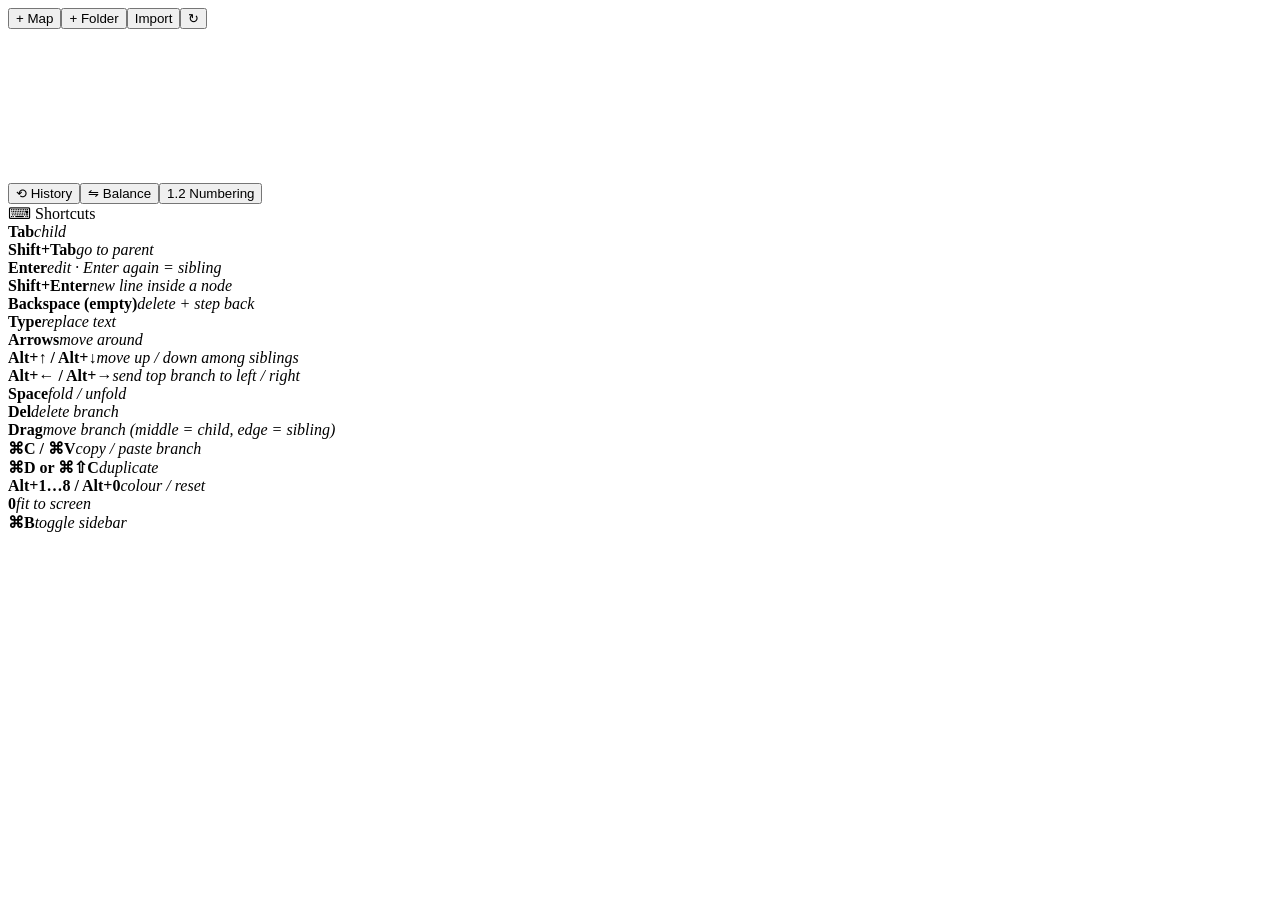
==== index.html @ 31e62b00 "Add page markup and load the scripts in order" ====
<!doctype html>
<html lang="en">
  <head>
    <meta charset="utf-8" />
    <title>Mindmap</title>
    <link rel="stylesheet" href="css/base.css" />
    <link rel="stylesheet" href="css/nodes.css" />
    <link rel="stylesheet" href="css/panels.css" />
  </head>
  <body>
    <div id="sb">
      <div id="bar">
        <button id="bm">+ Map</button><button id="bf">+ Folder</button><button id="bi">Import</button
        ><button id="br" class="sm" title="Rescan folder">↻</button>
      </div>
      <div id="tree"></div>
      <div id="status"></div>
    </div>
    <div id="stage">
      <div id="world">
        <svg id="lines"></svg>
        <div id="dots"></div>
      </div>
      <div id="tools">
        <button id="bh" title="Version history">⟲ History</button
        ><button id="bb" title="Spread top-level branches evenly over both sides">⇋ Balance</button
        ><button id="bn" title="Toggle auto numbering (1, 1.1, 1.2 …)">1.2 Numbering</button>
      </div>
      <div id="lock"><span id="lockmsg"></span><button id="lockbtn" style="display: none"></button></div>
    </div>
    <div id="hist" style="display: none">
      <div id="hbox">
        <div id="hh"><b>Version history</b><span id="hx">×</span></div>
        <div id="hl"></div>
      </div>
    </div>
    <div id="help">
      <span>⌨ Shortcuts</span>
      <div id="hp">
        <div><b>Tab</b><i>child</i></div>
        <div><b>Shift+Tab</b><i>go to parent</i></div>
        <div><b>Enter</b><i>edit · Enter again = sibling</i></div>
        <div><b>Shift+Enter</b><i>new line inside a node</i></div>
        <div><b>Backspace (empty)</b><i>delete + step back</i></div>
        <div><b>Type</b><i>replace text</i></div>
        <div><b>Arrows</b><i>move around</i></div>
        <div><b>Alt+↑ / Alt+↓</b><i>move up / down among siblings</i></div>
        <div><b>Alt+← / Alt+→</b><i>send top branch to left / right</i></div>
        <div><b>Space</b><i>fold / unfold</i></div>
        <div><b>Del</b><i>delete branch</i></div>
        <div><b>Drag</b><i>move branch (middle = child, edge = sibling)</i></div>
        <div><b>⌘C / ⌘V</b><i>copy / paste branch</i></div>
        <div><b>⌘D or ⌘⇧C</b><i>duplicate</i></div>
        <div><b>Alt+1…8 / Alt+0</b><i>colour / reset</i></div>
        <div><b>0</b><i>fit to screen</i></div>
        <div><b>⌘B</b><i>toggle sidebar</i></div>
      </div>
    </div>
    <script src="js/core/session.js"></script>
    <script src="js/core/persistence.js"></script>
    <script src="js/core/history.js"></script>
    <script src="js/map/layout.js"></script>
    <script src="js/map/edit.js"></script>
    <script src="js/map/shortcuts.js"></script>
    <script src="js/map/dots.js"></script>
    <script src="js/map/drag.js"></script>
    <script src="js/ui/sidebar.js"></script>
  </body>
</html>
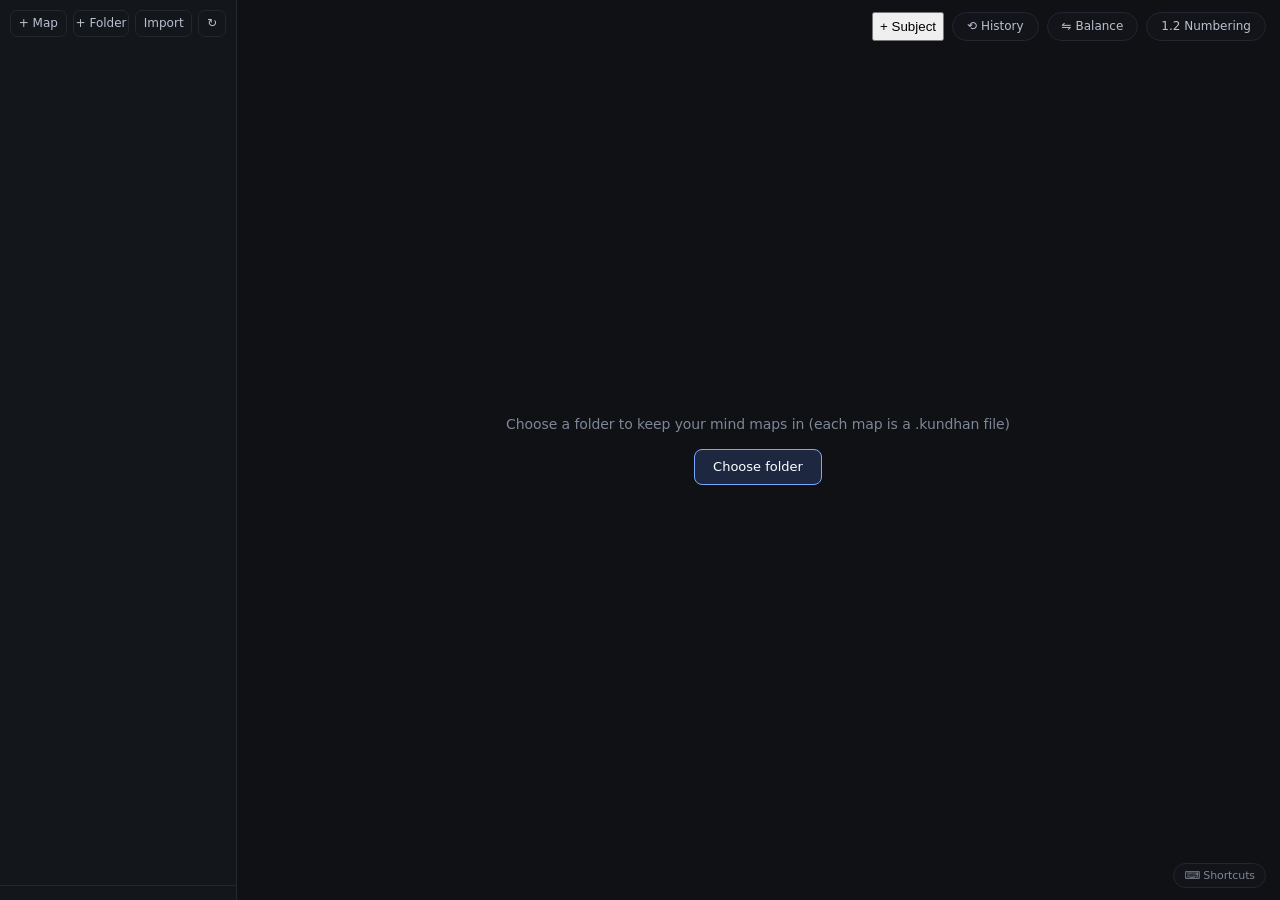
==== commit a0b85f24: "Add Subject button and shortcut entry" ====
--- a/index.html
+++ b/index.html
@@ -22,7 +22,8 @@
         <div id="dots"></div>
       </div>
       <div id="tools">
-        <button id="bh" title="Version history">⟲ History</button
+        <button id="bs" title="New top-level subject (⌘/Ctrl+Enter)">+ Subject</button
+        ><button id="bh" title="Version history">⟲ History</button
         ><button id="bb" title="Spread top-level branches evenly over both sides">⇋ Balance</button
         ><button id="bn" title="Toggle auto numbering (1, 1.1, 1.2 …)">1.2 Numbering</button>
       </div>
@@ -41,6 +42,7 @@
         <div><b>Shift+Tab</b><i>go to parent</i></div>
         <div><b>Enter</b><i>edit · Enter again = sibling</i></div>
         <div><b>Shift+Enter</b><i>new line inside a node</i></div>
+        <div><b>⌘/Ctrl+Enter</b><i>new subject (top-level branch)</i></div>
         <div><b>Backspace (empty)</b><i>delete + step back</i></div>
         <div><b>Type</b><i>replace text</i></div>
         <div><b>Arrows</b><i>move around</i></div>
--- a/css/base.css
+++ b/css/base.css
@@ -0,0 +1,156 @@
+:root {
+  --sb: 236px;
+  --bg: #0f1115;
+  --panel: #13161b;
+  --line: #222731;
+  --txt: #e7eaf0;
+  --mut: #7d8796;
+  --acc: #7aa8ff;
+}
+html,
+body {
+  margin: 0;
+  height: 100%;
+  overflow: hidden;
+  background: var(--bg);
+  color: var(--txt);
+  font:
+    13px/1.4 Inter,
+    -apple-system,
+    'SF Pro Text',
+    system-ui,
+    sans-serif;
+  letter-spacing: -0.1px;
+  -webkit-font-smoothing: antialiased;
+}
+body.nosb {
+  --sb: 0px;
+}
+body.nosb #sb {
+  display: none;
+}
+#stage {
+  position: fixed;
+  left: var(--sb);
+  right: 0;
+  top: 0;
+  bottom: 0;
+  cursor: grab;
+  overflow: hidden;
+  background-image: radial-gradient(#1c212a 1.2px, transparent 1.2px);
+  background-size: 24px 24px;
+}
+#world {
+  position: absolute;
+  left: 0;
+  top: 0;
+  transform-origin: 0 0;
+}
+svg {
+  position: absolute;
+  left: 0;
+  top: 0;
+  overflow: visible;
+  pointer-events: none;
+}
+#sb {
+  position: fixed;
+  left: 0;
+  top: 0;
+  bottom: 0;
+  width: var(--sb);
+  background: var(--panel);
+  border-right: 1px solid var(--line);
+  display: flex;
+  flex-direction: column;
+  z-index: 2;
+}
+#bar {
+  display: flex;
+  gap: 6px;
+  padding: 10px 10px 8px;
+}
+#bar button {
+  flex: 1;
+  background: transparent;
+  color: #b9c1cf;
+  border: 1px solid var(--line);
+  border-radius: 7px;
+  padding: 4px 0;
+  cursor: pointer;
+  font: inherit;
+  font-size: 12px;
+  transition:
+    background 0.15s,
+    border-color 0.15s,
+    color 0.15s;
+}
+#bar button:hover {
+  background: #1a1e26;
+  border-color: #2e3542;
+  color: #fff;
+}
+#bar button.sm {
+  flex: 0 0 28px;
+}
+#tree {
+  flex: 1;
+  overflow: auto;
+  padding: 4px 6px;
+}
+.it {
+  display: flex;
+  align-items: center;
+  height: 26px;
+  padding-right: 6px;
+  cursor: pointer;
+  white-space: nowrap;
+  color: #aab3c2;
+  border-radius: 6px;
+  transition: background 0.12s;
+}
+.it:hover {
+  background: #191d25;
+}
+.it.cur {
+  background: #1d2740;
+  color: #fff;
+  box-shadow: inset 2px 0 0 var(--acc);
+}
+.it.drop {
+  outline: 1px solid var(--acc);
+}
+.it .ic {
+  width: 16px;
+  text-align: center;
+  color: #5d6676;
+  flex: none;
+  font-size: 11px;
+}
+.it .nm {
+  flex: 1;
+  overflow: hidden;
+  text-overflow: ellipsis;
+}
+.it .x {
+  visibility: hidden;
+  color: #6b7686;
+  padding: 0 4px;
+  border-radius: 4px;
+}
+.it:hover .x {
+  visibility: visible;
+}
+.it .x:hover {
+  color: #ff8b8b;
+  background: #2a1f24;
+}
+#status {
+  padding: 7px 12px;
+  font-size: 11px;
+  color: var(--mut);
+  border-top: 1px solid var(--line);
+  white-space: nowrap;
+  overflow: hidden;
+  text-overflow: ellipsis;
+}
--- a/css/nodes.css
+++ b/css/nodes.css
@@ -0,0 +1,120 @@
+.n {
+  position: absolute;
+  min-height: 22px;
+  line-height: 20px;
+  padding: 0 10px;
+  border-radius: 8px;
+  white-space: pre;
+  background: #1b1f27;
+  border: 1px solid #2e3541;
+  box-sizing: border-box;
+  cursor: pointer;
+  outline: none;
+  min-width: 26px;
+  box-shadow: 0 1px 3px rgba(0, 0, 0, 0.35);
+  transition:
+    left 0.16s ease,
+    top 0.16s ease,
+    background 0.15s,
+    box-shadow 0.15s;
+}
+.n.sel {
+  box-shadow:
+    0 0 0 2px var(--bg),
+    0 0 0 4px rgba(255, 255, 255, 0.75),
+    0 4px 14px rgba(0, 0, 0, 0.45);
+}
+.n.root {
+  font-weight: 600;
+  font-size: 14px;
+  line-height: 20px;
+  background: linear-gradient(135deg, #34456b, #27324d);
+  border-color: #7aa8ff;
+  border-radius: 12px;
+  padding: 0 14px;
+  box-shadow: 0 2px 12px rgba(122, 168, 255, 0.22);
+}
+.n.root.sel {
+  box-shadow:
+    0 0 0 2px var(--bg),
+    0 0 0 4px rgba(255, 255, 255, 0.75),
+    0 2px 12px rgba(122, 168, 255, 0.3);
+}
+.n.dt-child {
+  outline: 2px dashed #fff;
+  outline-offset: 3px;
+}
+.n.dt-sl {
+  box-shadow: -5px 0 0 #fff;
+}
+.n.dt-sr {
+  box-shadow: 5px 0 0 #fff;
+}
+.n.dt-before {
+  box-shadow: 0 -4px 0 #fff;
+}
+.n.dt-after {
+  box-shadow: 0 4px 0 #fff;
+}
+.n.ghost {
+  position: fixed !important;
+  pointer-events: none;
+  opacity: 0.85;
+  z-index: 50;
+  transition: none;
+}
+.n.col::after {
+  content: '+';
+  color: var(--acc);
+  margin-left: 6px;
+  font-weight: 600;
+}
+.n[contenteditable='plaintext-only']::after {
+  content: '\200b';
+  margin: 0;
+}
+.n[data-num]::before {
+  content: attr(data-num);
+  color: #8d97a8;
+  font-size: 10.5px;
+  margin-right: 7px;
+  font-weight: 500;
+  font-variant-numeric: tabular-nums;
+}
+#dots {
+  position: absolute;
+  left: 0;
+  top: 0;
+  pointer-events: none;
+}
+.dot {
+  position: absolute;
+  width: 11px;
+  height: 11px;
+  margin: -5.5px 0 0 -5.5px;
+  border-radius: 50%;
+  box-sizing: border-box;
+  border: 2px solid var(--c, #9aa7bd);
+  background: var(--bg);
+  pointer-events: auto;
+  cursor: pointer;
+  transition:
+    transform 0.12s,
+    background 0.12s,
+    box-shadow 0.12s;
+  z-index: 4;
+}
+.dot:hover {
+  transform: scale(1.55);
+  background: var(--c, #9aa7bd);
+  box-shadow: 0 0 0 4px rgba(255, 255, 255, 0.08);
+}
+.dot.con {
+  background: var(--c, #9aa7bd);
+}
+.dot.link {
+  background: var(--c, #9aa7bd);
+  pointer-events: none;
+  cursor: default;
+  opacity: 0.9;
+}
--- a/css/panels.css
+++ b/css/panels.css
@@ -0,0 +1,191 @@
+#tools {
+  position: absolute;
+  top: 12px;
+  right: 14px;
+  z-index: 3;
+  display: flex;
+  gap: 8px;
+}
+#bn,
+#bb,
+#bh {
+  background: rgba(19, 22, 27, 0.85);
+  backdrop-filter: blur(6px);
+  color: #b9c1cf;
+  border: 1px solid var(--line);
+  border-radius: 999px;
+  padding: 5px 14px;
+  cursor: pointer;
+  font: inherit;
+  font-size: 12px;
+  transition: all 0.15s;
+}
+#bn:hover,
+#bb:hover,
+#bh:hover {
+  border-color: #2e3542;
+  color: #fff;
+}
+#bn.on {
+  background: #1d2740;
+  border-color: var(--acc);
+  color: #fff;
+}
+#lock {
+  position: absolute;
+  inset: 0;
+  display: flex;
+  flex-direction: column;
+  gap: 14px;
+  align-items: center;
+  justify-content: center;
+  color: var(--mut);
+  font-size: 14px;
+  background: var(--bg);
+  z-index: 1;
+}
+#lock button {
+  background: #1d2740;
+  color: #fff;
+  border: 1px solid var(--acc);
+  border-radius: 8px;
+  padding: 8px 18px;
+  cursor: pointer;
+  font: inherit;
+  font-size: 13px;
+}
+#lock button:hover {
+  background: #243256;
+}
+#hist {
+  position: fixed;
+  inset: 0;
+  background: rgba(5, 6, 8, 0.6);
+  z-index: 20;
+  align-items: center;
+  justify-content: center;
+}
+#hbox {
+  width: 560px;
+  max-width: 92vw;
+  max-height: 78vh;
+  display: flex;
+  flex-direction: column;
+  background: #13161b;
+  border: 1px solid var(--line);
+  border-radius: 12px;
+  box-shadow: 0 20px 60px rgba(0, 0, 0, 0.6);
+}
+#hh {
+  display: flex;
+  justify-content: space-between;
+  padding: 12px 16px;
+  border-bottom: 1px solid var(--line);
+}
+#hx {
+  cursor: pointer;
+  color: var(--mut);
+  padding: 0 4px;
+}
+#hx:hover {
+  color: #fff;
+}
+#hl {
+  overflow: auto;
+  padding: 6px;
+}
+.hr {
+  display: flex;
+  align-items: center;
+  gap: 10px;
+  padding: 8px 10px;
+  border-radius: 8px;
+}
+.hr:hover {
+  background: #191d25;
+}
+.hr .tm {
+  width: 150px;
+  flex: none;
+  color: #d6dbe5;
+}
+.hr .tg {
+  font-size: 10.5px;
+  color: #8d97a8;
+  border: 1px solid var(--line);
+  border-radius: 999px;
+  padding: 0 7px;
+  margin-left: 6px;
+}
+.hr .df {
+  flex: 1;
+  color: var(--mut);
+  font-size: 12px;
+  overflow: hidden;
+  text-overflow: ellipsis;
+  white-space: nowrap;
+}
+.hr button {
+  background: transparent;
+  color: #b9c1cf;
+  border: 1px solid var(--line);
+  border-radius: 6px;
+  padding: 2px 10px;
+  cursor: pointer;
+  font: inherit;
+  font-size: 12px;
+}
+.hr button:hover {
+  background: #1d2740;
+  border-color: var(--acc);
+  color: #fff;
+}
+#help {
+  position: fixed;
+  right: 14px;
+  bottom: 12px;
+  z-index: 5;
+}
+#help > span {
+  display: inline-block;
+  color: var(--mut);
+  font-size: 11px;
+  padding: 4px 10px;
+  border: 1px solid var(--line);
+  border-radius: 999px;
+  background: rgba(19, 22, 27, 0.85);
+  cursor: default;
+}
+#hp {
+  display: none;
+  position: absolute;
+  right: 0;
+  bottom: 30px;
+  width: 330px;
+  background: #13161b;
+  border: 1px solid var(--line);
+  border-radius: 10px;
+  padding: 10px 12px;
+  box-shadow: 0 10px 30px rgba(0, 0, 0, 0.5);
+  font-size: 12px;
+  color: #b9c1cf;
+}
+#help:hover #hp {
+  display: block;
+}
+#hp div {
+  display: flex;
+  justify-content: space-between;
+  gap: 12px;
+  padding: 2px 0;
+}
+#hp b {
+  font-weight: 500;
+  color: #fff;
+  white-space: nowrap;
+}
+#hp i {
+  font-style: normal;
+  color: var(--mut);
+  text-align: right;
+}
